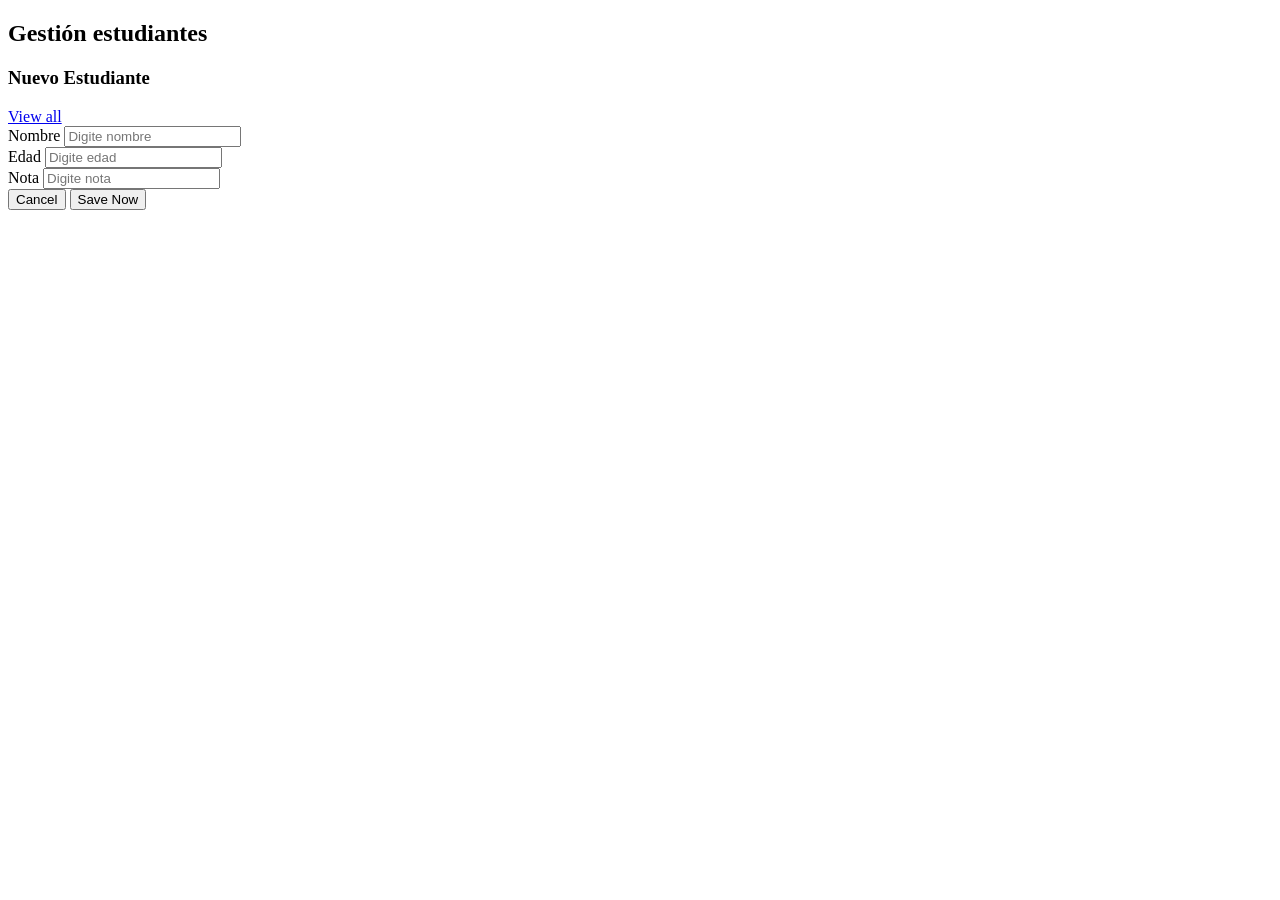
==== frontend/form/index.html @ 596704af "Diseño de interfaces Se implementaron los archivos css para el diseño de cada una de las interfaces " ====
<!DOCTYPE html>
<html lang="es">
<head>
    <meta charset="UTF-8">
    <meta name="viewport" content="width=device-width, initial-scale=1.0">
    <title>Formulario de Participantes</title>
    <link rel="icon" href="data:,">
    <link rel="stylesheet" href="/static/styles/form.css">
    <link href="https://cdn.boxicons.com/3.0.8/fonts/basic/boxicons.min.css" rel="stylesheet">
</head>
<body>

    <div class="form-container">
        <div class="form-header">
            <h2>Gestión estudiantes</h2>
        </div>

        <form id="student-form" action="">
            <div class="form_content">
                <div class="h-form">
                    <h3>Nuevo Estudiante</h3>
                    <a href="/view-list" class="show-btn"><i class="bx bx-eye-alt"></i>View all</a>
                </div>
                <div class="form-grid">
                    <input type="hidden" id="student-id">
                    <div class="form-group">
                        <label for="name">Nombre</label>
                        <input type="text" id="name" name="name" required minlength="2" placeholder="Digite nombre">
                    </div>
                    <div class="form-group">
                        <label for="age">Edad</label>
                        <input type="text" name="age" id="age" min="1" inputmode="numeric" pattern="[0-9]*" placeholder="Digite edad" required>
                    </div>
                    <div class="form-group">
                        <label for="grade">Nota</label>
                        <input type="text" inputmode="numeric" id="grade" name="grade" required min="0" max="5" placeholder="Digite nota">
                    </div>
                </div>
            </div>

            <div class="form-footer">
                <button type="button" class="btn-cancel">Cancel</button>
                <button type="submit" id="submit-btn" class="btn-save">Save Now</button>
            </div>
        </form>
    </div>

    <script src="/static/js/index.js"></script>

</body>
</html>
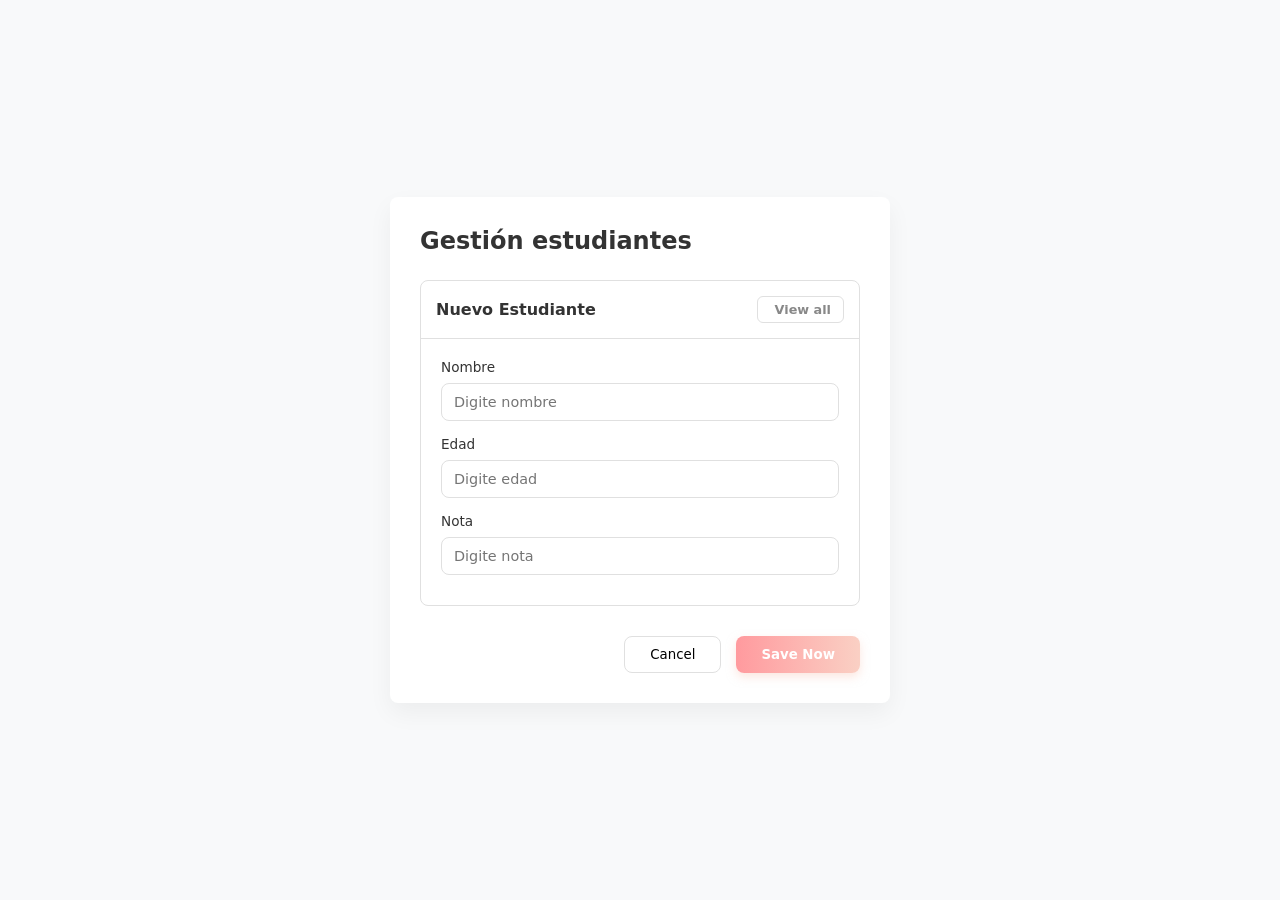
==== commit 0fb4933a: "fix: corregir rutas de archivos estáticos para despliegue independiente Se eliminó el prefijo /stati" ====
--- a/frontend/form/index.html
+++ b/frontend/form/index.html
@@ -5,7 +5,7 @@
     <meta name="viewport" content="width=device-width, initial-scale=1.0">
     <title>Formulario de Participantes</title>
     <link rel="icon" href="data:,">
-    <link rel="stylesheet" href="/static/styles/form.css">
+    <link rel="stylesheet" href="../styles/form.css">
     <link href="https://cdn.boxicons.com/3.0.8/fonts/basic/boxicons.min.css" rel="stylesheet">
 </head>
 <body>
@@ -45,7 +45,7 @@
         </form>
     </div>
 
-    <script src="/static/js/index.js"></script>
+    <script type="module" src="../js/index.js"></script>
 
 </body>
 </html>
--- a/frontend/styles/form.css
+++ b/frontend/styles/form.css
@@ -0,0 +1,142 @@
+@import url('https://fonts.googleapis.com/css2?family=Inter:ital,opsz,wght@0,14..32,100..900;1,14..32,100..900&family=Montserrat:ital,wght@0,100..900;1,100..900&family=Roboto+Mono:ital,wght@0,100..700;1,100..700&display=swap');
+
+:root {
+    --font-sans: 'Calibre', 'Inter', 'San Francisco', 'SF Pro Text', -apple-system, system-ui, sans-serif;
+    --bg-color: #f8f9fa;
+    --card-bg: #ffffff;
+    --text-main: #333;
+    --text-muted: #888;
+    --border-color: #e0e0e0;
+    --accent-gradient: linear-gradient(90deg, #ff9a9e 0%, #fad0c4 100%);
+    --radius: 8px;
+}
+
+* {
+    margin: 0;
+    padding: 0;
+    box-sizing: border-box;
+    font-family: var(--font-sans);
+    text-decoration: none;
+    list-style: none;
+    scroll-behavior: smooth;
+}
+
+body {
+    background-color: var(--bg-color);
+    display: flex;
+    justify-content: center;
+    align-items: center;
+    padding: 40px;
+    min-height: 100vh;
+    color: var(--text-main);
+}
+
+.form-container {
+    background: var(--card-bg);
+    width: 100%;
+    height: fit-content;
+    max-width: 500px;
+    border-radius: var(--radius);
+    box-shadow: 0 10px 25px rgba(0,0,0,0.05);
+    padding: 30px;
+}
+
+.form-header {
+    display: flex;
+    justify-content: space-between;
+    align-items: center;
+    margin-bottom: 25px;
+}
+
+.form-header h2 { font-size: 1.5rem; font-weight: 600; }
+
+.form_content {
+    border: 1px solid var(--border-color);
+    border-radius: var(--radius);
+}
+
+.h-form {
+    display: flex;
+    justify-content: space-between;
+    align-items: center;
+    border-bottom: 1px solid var(--border-color);
+    margin-bottom: 0px;
+    padding: 15px;
+}
+
+.h-form h3 {
+    font-size: 16px;
+    font-weight: 600;
+}
+
+.show-btn {
+    display: flex;
+    align-items: center;
+    background: none;
+    border: 1px solid var(--border-color);
+    padding: 5px 12px;
+    border-radius: 6px;
+    font-size: 0.8rem;
+    font-weight: 600;
+    color: var(--text-muted);
+    gap: 5px;
+    cursor: pointer;
+}
+
+.show-btn i {
+    font-size: 18px;
+}
+
+.form-grid {
+    display: grid;
+    gap: 15px 25px;
+    padding: 20px 20px 30px;
+}
+
+.form-group {
+    display: flex;
+    flex-direction: column;
+}
+
+.form-group label {
+    font-size: 0.85rem;
+    font-weight: 500;
+    margin-bottom: 8px;
+}
+
+input, select {
+    padding: 10px 12px;
+    border: 1px solid var(--border-color);
+    border-radius: 8px;
+    font-size: 0.9rem;
+    outline: none;
+    color: var(--text-muted);
+}
+
+input:focus { border-color: #adb5bd; }
+
+.form-footer {
+    display: flex;
+    justify-content: flex-end;
+    gap: 15px;
+    margin-top: 30px;
+}
+
+.btn-cancel {
+    background: none;
+    border: 1px solid var(--border-color);
+    padding: 10px 25px;
+    border-radius: 8px;
+    cursor: pointer;
+}
+
+.btn-save {
+    background: var(--accent-gradient);
+    border: none;
+    color: white;
+    padding: 10px 25px;
+    border-radius: 8px;
+    font-weight: 600;
+    cursor: pointer;
+    box-shadow: 0 4px 10px rgba(250, 208, 196, 0.5);
+}
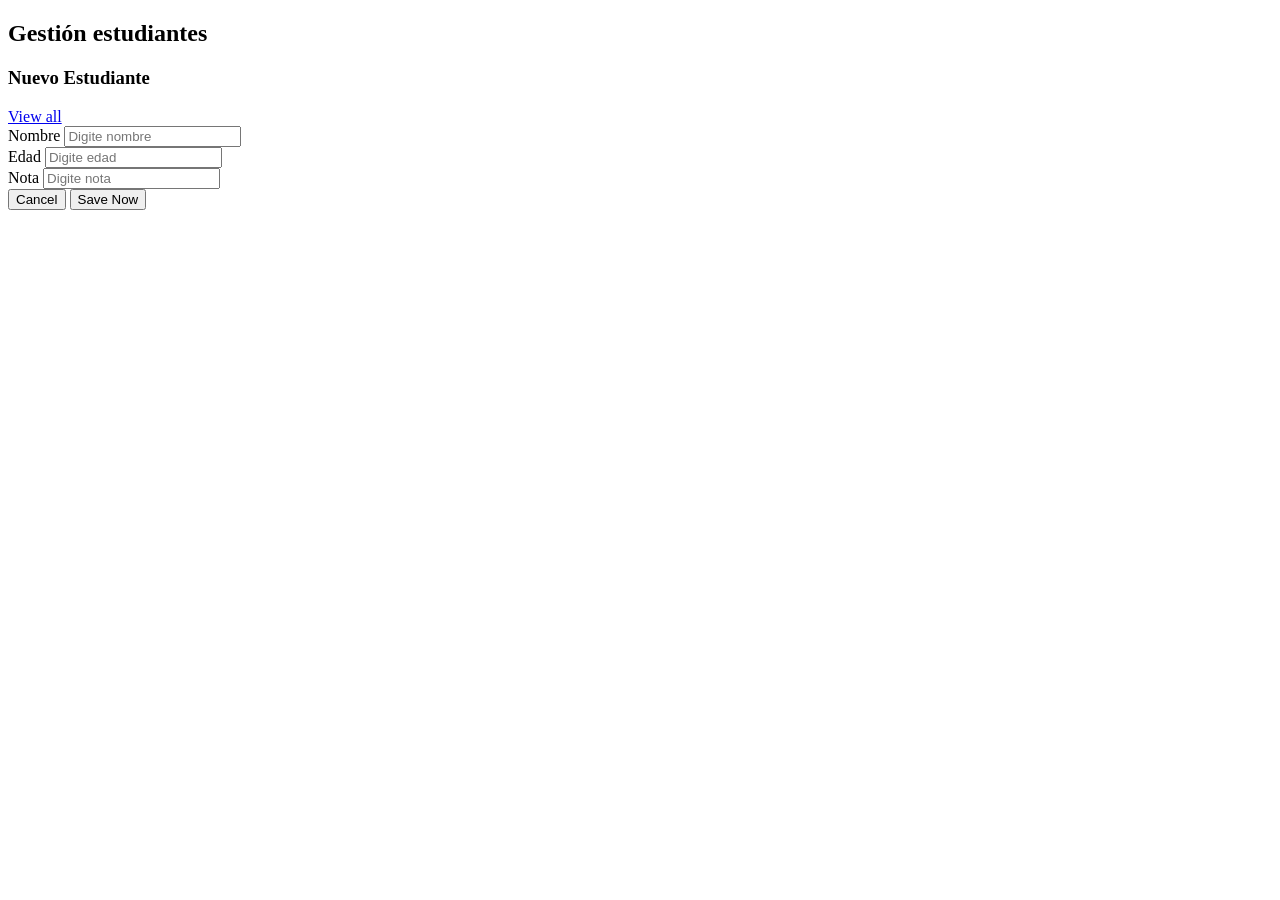
==== commit 07f67d34: "Restauración de código para un solo despliegue" ====
--- a/frontend/form/index.html
+++ b/frontend/form/index.html
@@ -5,7 +5,7 @@
     <meta name="viewport" content="width=device-width, initial-scale=1.0">
     <title>Formulario de Participantes</title>
     <link rel="icon" href="data:,">
-    <link rel="stylesheet" href="../styles/form.css">
+    <link rel="stylesheet" href="/static/styles/form.css">
     <link href="https://cdn.boxicons.com/3.0.8/fonts/basic/boxicons.min.css" rel="stylesheet">
 </head>
 <body>
@@ -45,7 +45,7 @@
         </form>
     </div>
 
-    <script type="module" src="../js/index.js"></script>
+    <script type="module" src="/static/js/index.js"></script>
 
 </body>
 </html>
